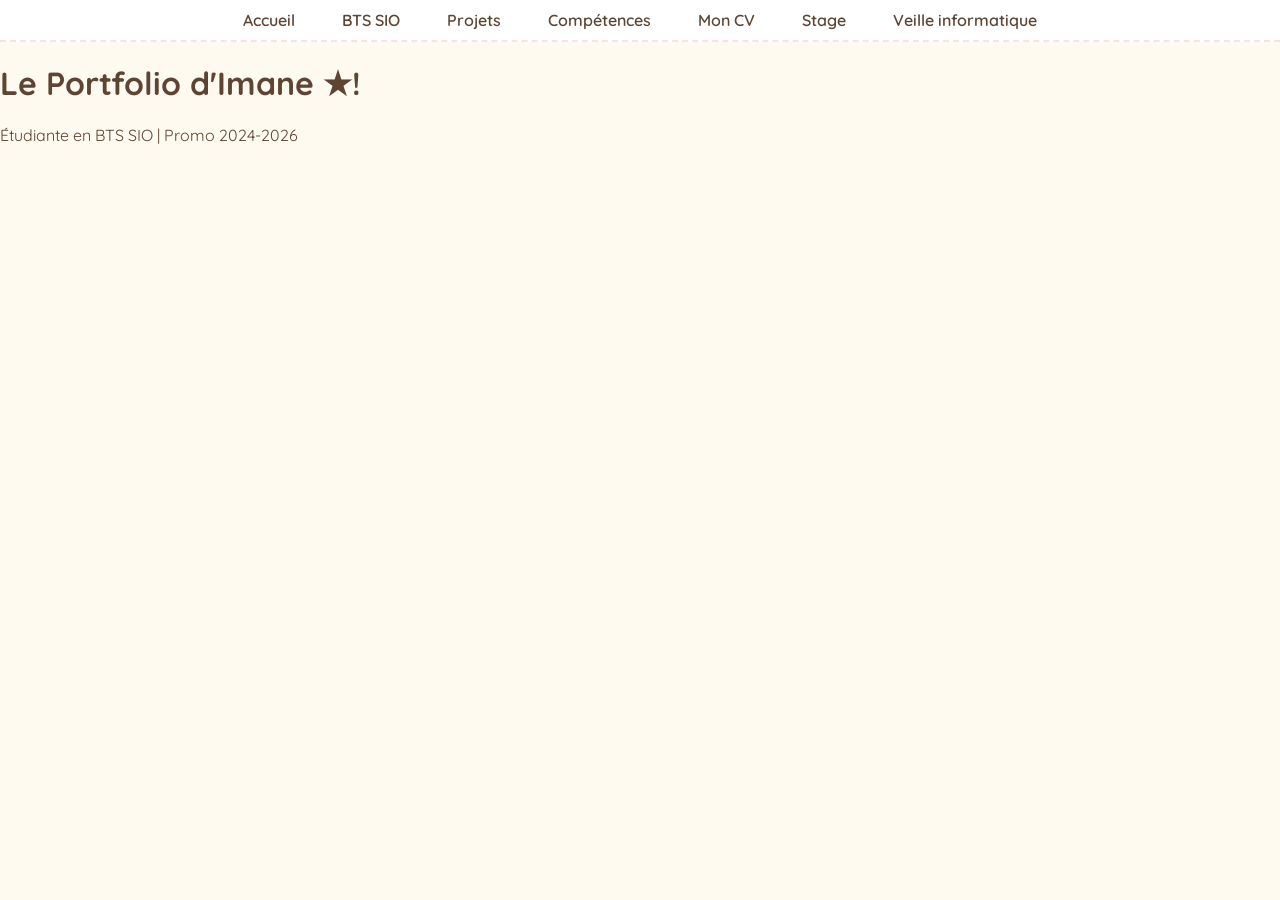
==== index.html @ af4901f7 "Refactor main section in index.html" ====
<!DOCTYPE html>
<html lang="fr">
<head>
    <meta charset="UTF-8">
    <title>Le Portfolio d'Imane ★!</title>
    <link rel="stylesheet" href="style.css">
    <link href="https://fonts.googleapis.com/css2?family=Pacifico&family=Quicksand:wght@400;600&display=swap" rel="stylesheet">
</head>
<body>
    <nav>
        <ul>
            <li><a href="index.html">Accueil</a></li>
            <li><a href="bts.html">BTS SIO</a></li>
            <li><a href="projets.html">Projets</a></li>
            <li><a href="competences.html">Compétences</a></li>
            <li><a href="cv.html">Mon CV</a></li>
            <li><a href="stage.html">Stage</a></li>
          <li><a href="stage.html">Veille informatique</a></li>
        </ul>
    </nav>
<main class="page-content-accueil">
    <h1 class="titre-principal-accueil">Le Portfolio d'Imane ★!</h1>
    
    <p class="sous-titre-accueil">Étudiante en BTS SIO | Promo 2024-2026</p>
</main>
</body>
</html>
---- style.css ----
/* --- CONFIGURATION DES COULEURS & POLICES --- */
:root {
    --fond-creme: #fffaf0;
    --rose-clair: #fce1e4;
    --rose-fonce: #f8c2c7;
    --marron-texte: #5e4433;
    --blanc: #ffffff;
}

body {
    background-color: var(--fond-creme);
    color: var(--marron-texte);
    font-family: 'Quicksand', sans-serif;
    margin: 0;
    padding: 0;
}

/* --- SIGNATURE I.M (HAUT DE PAGE) --- */
.header-top {
    display: flex;
    align-items: center;
    padding: 10px 25px;
    background-color: var(--blanc);
}

.logo-signature {
    font-family: 'Pacifico', cursive;
    font-size: 1.3rem;
    color: var(--marron-texte);
    border: 2px solid var(--rose-clair);
    border-radius: 50%;
    width: 40px;
    height: 40px;
    display: flex;
    align-items: center;
    justify-content: center;
    margin-right: 12px;
}

.signature-texte {
    font-weight: 600;
    font-size: 0.8rem;
    letter-spacing: 1px;
    text-transform: uppercase;
}

/* --- NAVIGATION (ONGLETS) --- */
nav {
    background: var(--blanc);
    padding: 10px 0;
    border-bottom: 2px dashed var(--rose-clair);
    position: sticky;
    top: 0;
    z-index: 1000;
}

nav ul {
    display: flex;
    justify-content: center;
    gap: 15px;
    list-style: none;
    margin: 0;
    padding: 0;
}

nav a {
    text-decoration: none;
    color: var(--marron-texte);
    font-weight: 600;
    padding: 8px 16px;
    border-radius: 20px;
    transition: all 0.3s ease;
}

nav a:hover {
    background-color: var(--rose-fonce);
    color: var(--blanc);
}

/* --- TITRES --- */
.titre-principal {
    font-family: 'Pacifico', cursive;
    font-size: 2.8rem;
    text-align: center;
    margin-top: 30px;
}

/* --- SECTION PROJETS (VERROUILLÉE) --- */
.projets-mini-grid {
    display: flex;
    flex-direction: row;
    justify-content: center;
    flex-wrap: wrap;
    gap: 25px;
    padding: 20px;
}

.mini-card {
    background: var(--blanc);
    width: 220px;
    padding: 15px;
    border-radius: 15px;
    border: 1.5px solid var(--rose-clair);
    text-align: center;
}

.mini-preview {
    width: 100%;
    height: 150px;
    background: #f9f9f9;
    border-radius: 10px;
    overflow: hidden;
    margin-bottom: 12px;
    border: 1px solid #eee;
}

.mini-preview embed { width: 100%; height: 100%; }

.mini-actions { display: flex; justify-content: center; gap: 10px; }

.btn-mini {
    padding: 7px 15px;
    font-size: 0.8rem;
    border-radius: 20px;
    text-decoration: none;
    font-weight: bold;
    transition: 0.3s ease;
}

.btn-voir { background: #eeeeee; color: #666; }
.btn-doc { background: var(--rose-clair); color: var(--marron-texte); }

.btn-mini:hover {
    background-color: var(--rose-fonce) !important;
    color: var(--blanc) !important;
}

/* --- SECTION BTS (TABLEAUX) --- */
.tables-container {
    max-width: 800px;
    margin: 30px auto;
    padding: 20px;
}

.bts-table {
    width: 100%;
    background: var(--blanc);
    border-radius: 15px;
    overflow: hidden;
    margin-bottom: 25px;
    border-collapse: collapse;
    box-shadow: 0 4px 10px rgba(0,0,0,0.05);
}

.bts-table th {
    background-color: var(--rose-clair);
    padding: 15px;
    font-size: 1.1rem;
    color: var(--marron-texte);
}

.bts-table td {
    padding: 20px;
    line-height: 1.6;
}

/* --- SECTION COMPÉTENCES (FLIP CARDS) --- */
.flip-container {
    display: flex;
    justify-content: center;
    gap: 20px;
    flex-wrap: wrap;
    padding: 40px;
}

.flip-card {
    width: 240px;
    height: 180px;
    perspective: 1000px;
}

.flip-card-inner {
    position: relative;
    width: 100%;
    height: 100%;
    transition: transform 0.6s;
    transform-style: preserve-3d;
}

.flip-card:hover .flip-card-inner {
    transform: rotateY(180deg);
}

.flip-card-front, .flip-card-back {
    position: absolute;
    width: 100%;
    height: 100%;
    backface-visibility: hidden;
    display: flex;
    align-items: center;
    justify-content: center;
    border-radius: 20px;
    border: 2px solid var(--rose-clair);
    padding: 15px;
}

.flip-card-front { background: var(--blanc); font-weight: bold; }
.flip-card-back {
    background: var(--rose-clair);
    transform: rotateY(180deg);
    text-align: center;
    font-size: 0.85rem;
}
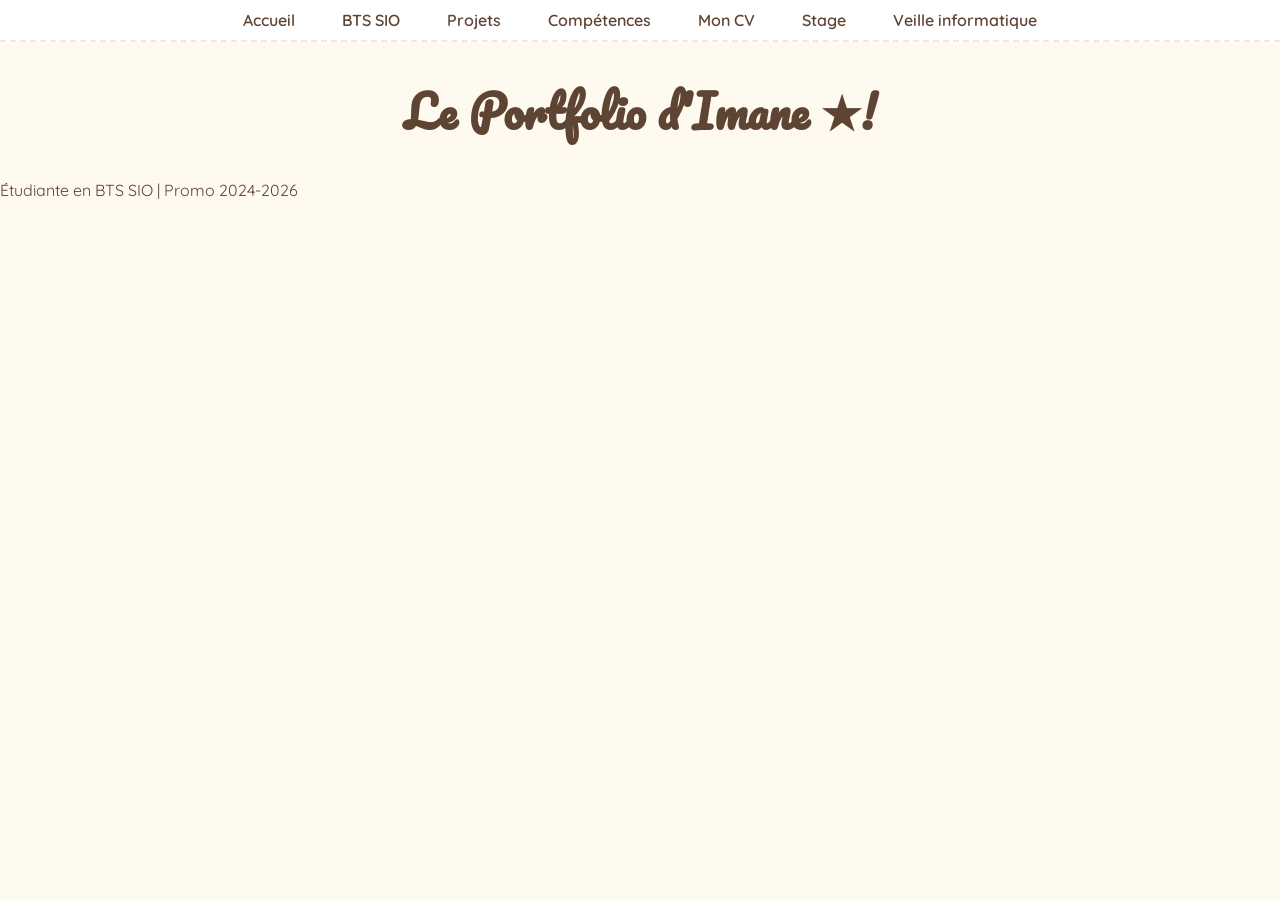
==== commit 3044e9f6: "Refactor main section classes in index.html" ====
--- a/index.html
+++ b/index.html
@@ -18,10 +18,9 @@
           <li><a href="stage.html">Veille informatique</a></li>
         </ul>
     </nav>
-<main class="page-content-accueil">
-    <h1 class="titre-principal-accueil">Le Portfolio d'Imane ★!</h1>
-    
-    <p class="sous-titre-accueil">Étudiante en BTS SIO | Promo 2024-2026</p>
+<main class="page-accueil">
+    <h1 class="titre-principal">Le Portfolio d'Imane ★!</h1>
+    <p class="sous-titre">Étudiante en BTS SIO | Promo 2024-2026</p>
 </main>
 </body>
 </html>
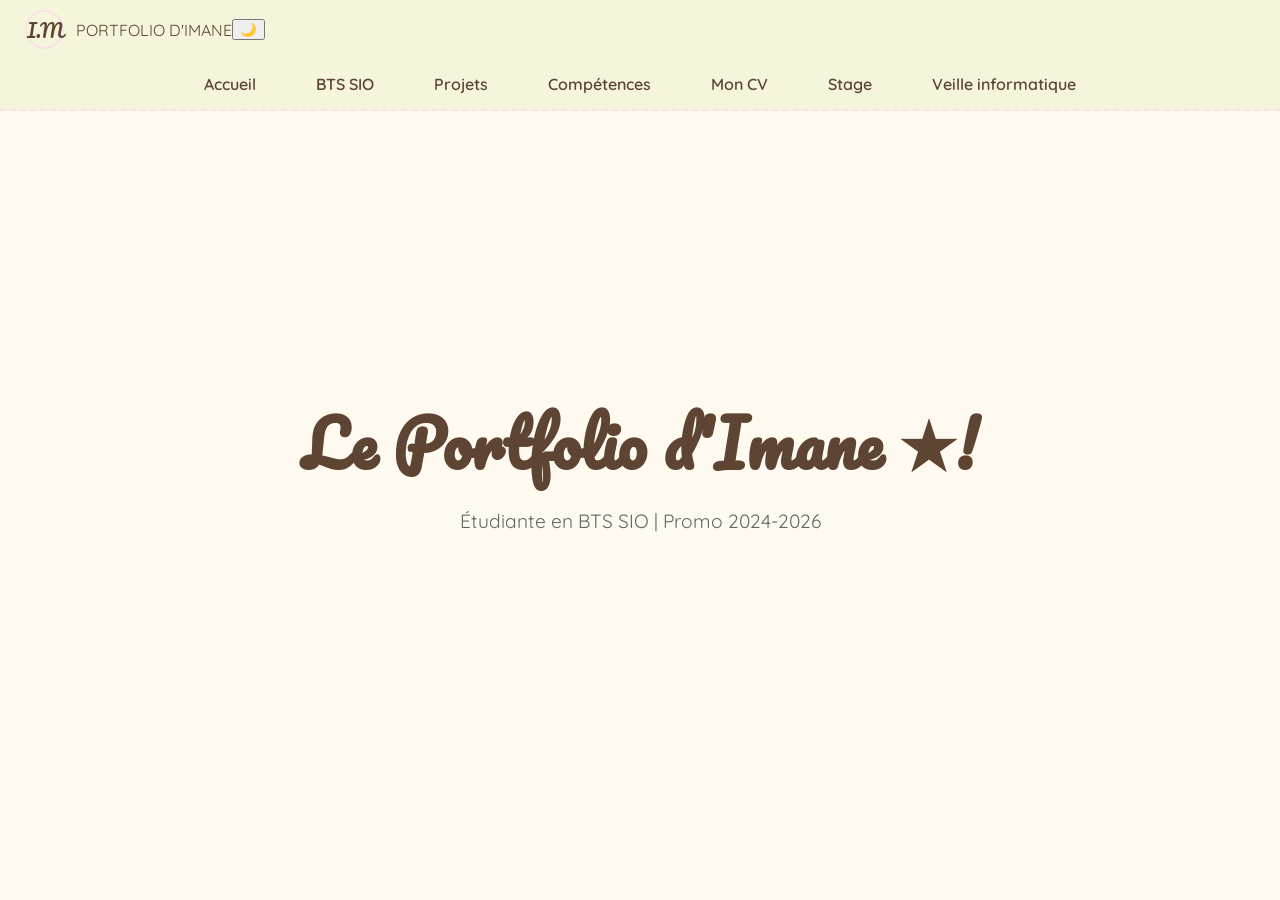
==== commit bd5f5b48: "Update index.html" ====
--- a/index.html
+++ b/index.html
@@ -2,11 +2,20 @@
 <html lang="fr">
 <head>
     <meta charset="UTF-8">
-    <title>Le Portfolio d'Imane ★!</title>
+    <meta name="viewport" content="width=device-width, initial-scale=1.0">
+    <title>Portfolio d'Imane</title>
     <link rel="stylesheet" href="style.css">
     <link href="https://fonts.googleapis.com/css2?family=Pacifico&family=Quicksand:wght@400;600&display=swap" rel="stylesheet">
 </head>
 <body>
+
+    <header class="header-top">
+        <div class="logo-signature">I.M</div>
+        <span class="signature-texte">PORTFOLIO D'IMANE</span>
+        
+        <button id="theme-toggle" class="theme-btn">🌙</button>
+    </header>
+
     <nav>
         <ul>
             <li><a href="index.html">Accueil</a></li>
@@ -15,12 +24,27 @@
             <li><a href="competences.html">Compétences</a></li>
             <li><a href="cv.html">Mon CV</a></li>
             <li><a href="stage.html">Stage</a></li>
-          <li><a href="stage.html">Veille informatique</a></li>
+            <li><a href="veille.html">Veille informatique</a></li>
         </ul>
     </nav>
-<main class="page-accueil">
-    <h1 class="titre-principal">Le Portfolio d'Imane ★!</h1>
-    <p class="sous-titre">Étudiante en BTS SIO | Promo 2024-2026</p>
-</main>
+
+    <main class="page-content-accueil">
+        <h1 class="titre-principal-accueil">Le Portfolio d'Imane ★!</h1>
+        <p class="sous-titre-accueil">Étudiante en BTS SIO | Promo 2024-2026</p>
+    </main>
+
+    <script>
+        const btn = document.getElementById('theme-toggle');
+        const body = document.body;
+
+        btn.addEventListener('click', () => {
+            body.classList.toggle('dark-mode');
+            if (body.classList.contains('dark-mode')) {
+                btn.textContent = '☀️';
+            } else {
+                btn.textContent = '🌙';
+            }
+        });
+    </script>
 </body>
 </html>
--- a/style.css
+++ b/style.css
@@ -1,12 +1,13 @@
-/* --- CONFIGURATION DES COULEURS & POLICES --- */
+/* --- VARIABLES ET COULEURS --- */
 :root {
-    --fond-creme: #fffaf0;
+    --fond-creme: #fffaf0; /* Ton fond de page actuel */
+    --beige-clair: #f5f5dc; /* Nouveau beige pour les cartes/menus */
     --rose-clair: #fce1e4;
     --rose-fonce: #f8c2c7;
     --marron-texte: #5e4433;
-    --blanc: #ffffff;
 }
 
+/* --- BASE --- */
 body {
     background-color: var(--fond-creme);
     color: var(--marron-texte);
@@ -15,199 +16,165 @@
     padding: 0;
 }
 
-/* --- SIGNATURE I.M (HAUT DE PAGE) --- */
+/* --- HEADER ET NAVIGATION (ONGLETS) --- */
 .header-top {
     display: flex;
     align-items: center;
     padding: 10px 25px;
-    background-color: var(--blanc);
+    background-color: var(--beige-clair); /* Beige au lieu de blanc */
 }
 
 .logo-signature {
     font-family: 'Pacifico', cursive;
-    font-size: 1.3rem;
-    color: var(--marron-texte);
+    font-size: 1.2rem;
     border: 2px solid var(--rose-clair);
     border-radius: 50%;
-    width: 40px;
-    height: 40px;
-    display: flex;
-    align-items: center;
-    justify-content: center;
+    width: 35px; height: 35px;
+    display: flex; align-items: center; justify-content: center;
     margin-right: 12px;
 }
 
-.signature-texte {
-    font-weight: 600;
-    font-size: 0.8rem;
-    letter-spacing: 1px;
-    text-transform: uppercase;
-}
-
-/* --- NAVIGATION (ONGLETS) --- */
 nav {
-    background: var(--blanc);
-    padding: 10px 0;
+    background: var(--beige-clair); /* Beige au lieu de blanc */
+    padding: 15px 0;
     border-bottom: 2px dashed var(--rose-clair);
-    position: sticky;
-    top: 0;
-    z-index: 1000;
+    text-align: center;
 }
 
 nav ul {
     display: flex;
     justify-content: center;
-    gap: 15px;
+    gap: 20px;
     list-style: none;
-    margin: 0;
-    padding: 0;
+    margin: 0; padding: 0;
 }
 
 nav a {
     text-decoration: none;
     color: var(--marron-texte);
     font-weight: 600;
-    padding: 8px 16px;
-    border-radius: 20px;
-    transition: all 0.3s ease;
+    padding: 10px 20px;
+    border-radius: 25px;
+    transition: 0.3s;
 }
 
 nav a:hover {
     background-color: var(--rose-fonce);
-    color: var(--blanc);
+    color: white;
 }
 
-/* --- TITRES --- */
-.titre-principal {
-    font-family: 'Pacifico', cursive;
-    font-size: 2.8rem;
+/* --- STYLE ACCUEIL (CENTRAGE COMPLET) --- */
+.page-content-accueil {
+    display: flex;
+    flex-direction: column;
+    align-items: center;
+    justify-content: center;
+    min-height: 75vh;
     text-align: center;
-    margin-top: 30px;
 }
 
-/* --- SECTION PROJETS (VERROUILLÉE) --- */
+.titre-principal-accueil {
+    font-family: 'Pacifico', cursive;
+    font-size: 4rem;
+    margin-bottom: 10px;
+}
+
+.sous-titre-accueil {
+    font-size: 1.2rem;
+    color: #666;
+    margin-top: 0;
+}
+
+/* --- STYLE PROJETS (CÔTE À CÔTE) --- */
 .projets-mini-grid {
     display: flex;
-    flex-direction: row;
     justify-content: center;
     flex-wrap: wrap;
-    gap: 25px;
-    padding: 20px;
+    gap: 30px;
+    padding: 40px 20px;
 }
 
 .mini-card {
-    background: var(--blanc);
-    width: 220px;
-    padding: 15px;
-    border-radius: 15px;
-    border: 1.5px solid var(--rose-clair);
+    background: var(--beige-clair); /* Beige au lieu de blanc */
+    width: 250px;
+    padding: 20px;
+    border-radius: 20px;
+    border: 2px solid var(--rose-clair);
     text-align: center;
 }
 
 .mini-preview {
     width: 100%;
-    height: 150px;
-    background: #f9f9f9;
-    border-radius: 10px;
+    height: 180px;
+    background: #ecece0; /* Un beige un peu plus soutenu pour l'aperçu */
+    border-radius: 15px;
     overflow: hidden;
-    margin-bottom: 12px;
-    border: 1px solid #eee;
+    margin-bottom: 15px;
 }
 
 .mini-preview embed { width: 100%; height: 100%; }
 
-.mini-actions { display: flex; justify-content: center; gap: 10px; }
-
+/* --- BOUTONS PROJETS --- */
 .btn-mini {
-    padding: 7px 15px;
-    font-size: 0.8rem;
+    padding: 8px 18px;
     border-radius: 20px;
     text-decoration: none;
     font-weight: bold;
+    font-size: 0.9rem;
     transition: 0.3s ease;
+    border: none;
 }
 
-.btn-voir { background: #eeeeee; color: #666; }
+.btn-voir { background: #e0e0d1; color: #666; }
 .btn-doc { background: var(--rose-clair); color: var(--marron-texte); }
 
 .btn-mini:hover {
     background-color: var(--rose-fonce) !important;
-    color: var(--blanc) !important;
+    color: white !important;
 }
 
-/* --- SECTION BTS (TABLEAUX) --- */
-.tables-container {
-    max-width: 800px;
-    margin: 30px auto;
-    padding: 20px;
+/* --- STYLE TABLEAUX BTS --- */
+.bts-table {
+    width: 90%;
+    max-width: 900px;
+    margin: 40px auto;
+    background: var(--beige-clair); /* Beige au lieu de blanc */
+    border-radius: 20px;
+    overflow: hidden;
+    border-collapse: collapse;
 }
 
-.bts-table {
-    width: 100%;
-    background: var(--blanc);
-    border-radius: 15px;
-    overflow: hidden;
-    margin-bottom: 25px;
-    border-collapse: collapse;
-    box-shadow: 0 4px 10px rgba(0,0,0,0.05);
-}
+.bts-table th { background: var(--rose-clair); padding: 20px; font-size: 1.2rem; }
+.bts-table td { padding: 25px; line-height: 1.7; }
 
-.bts-table th {
-    background-color: var(--rose-clair);
-    padding: 15px;
-    font-size: 1.1rem;
-    color: var(--marron-texte);
-}
-
-.bts-table td {
-    padding: 20px;
-    line-height: 1.6;
-}
-
-/* --- SECTION COMPÉTENCES (FLIP CARDS) --- */
+/* --- COMPÉTENCES (CARTES FLIP) --- */
 .flip-container {
     display: flex;
     justify-content: center;
-    gap: 20px;
     flex-wrap: wrap;
+    gap: 25px;
     padding: 40px;
 }
 
-.flip-card {
-    width: 240px;
-    height: 180px;
-    perspective: 1000px;
+.flip-card { width: 220px; height: 160px; perspective: 1000px; }
+.flip-card-inner { position: relative; width: 100%; height: 100%; transition: 0.6s; transform-style: preserve-3d; }
+.flip-card:hover .flip-card-inner { transform: rotateY(180deg); }
+
+.flip-card-front, .flip-card-back {
+    position: absolute; width: 100%; height: 100%; backface-visibility: hidden;
+    border-radius: 20px; display: flex; align-items: center; justify-content: center;
+    border: 2px solid var(--rose-clair);
 }
 
-.flip-card-inner {
-    position: relative;
-    width: 100%;
-    height: 100%;
-    transition: transform 0.6s;
-    transform-style: preserve-3d;
+.flip-card-front { 
+    background: var(--beige-clair); /* Beige au lieu de blanc */
+    font-weight: bold; 
+    font-size: 1.1rem; 
 }
 
-.flip-card:hover .flip-card-inner {
-    transform: rotateY(180deg);
+.flip-card-back { 
+    background: var(--rose-clair); 
+    transform: rotateY(180deg); 
+    text-align: center; 
+    padding: 10px; 
 }
-
-.flip-card-front, .flip-card-back {
-    position: absolute;
-    width: 100%;
-    height: 100%;
-    backface-visibility: hidden;
-    display: flex;
-    align-items: center;
-    justify-content: center;
-    border-radius: 20px;
-    border: 2px solid var(--rose-clair);
-    padding: 15px;
-}
-
-.flip-card-front { background: var(--blanc); font-weight: bold; }
-.flip-card-back {
-    background: var(--rose-clair);
-    transform: rotateY(180deg);
-    text-align: center;
-    font-size: 0.85rem;
-}
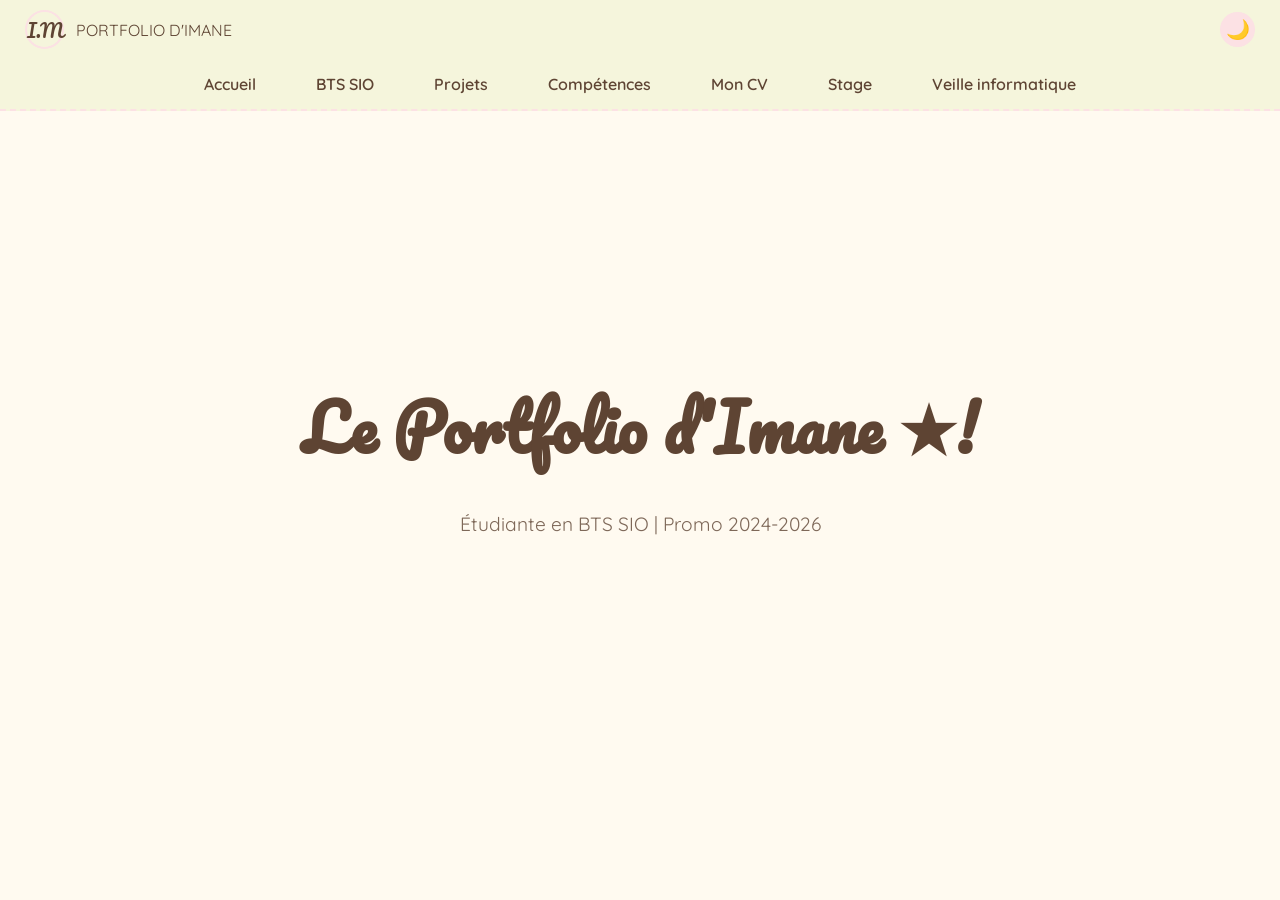
==== commit a5941e1b: "Fix link to stages.html in navigation menu" ====
--- a/index.html
+++ b/index.html
@@ -23,7 +23,7 @@
             <li><a href="projets.html">Projets</a></li>
             <li><a href="competences.html">Compétences</a></li>
             <li><a href="cv.html">Mon CV</a></li>
-            <li><a href="stage.html">Stage</a></li>
+            <li><a href="stages.html">Stage</a></li>
             <li><a href="veille.html">Veille informatique</a></li>
         </ul>
     </nav>
--- a/style.css
+++ b/style.css
@@ -1,27 +1,37 @@
-/* --- VARIABLES ET COULEURS --- */
+/* --- VARIABLES ET THÈMES --- */
 :root {
-    --fond-creme: #fffaf0; /* Ton fond de page actuel */
-    --beige-clair: #f5f5dc; /* Nouveau beige pour les cartes/menus */
+    --fond-creme: #fffaf0; 
+    --beige-clair: #f5f5dc; 
     --rose-clair: #fce1e4;
     --rose-fonce: #f8c2c7;
     --marron-texte: #5e4433;
-}
-
-/* --- BASE --- */
+    --blanc: #ffffff;
+}
+
+/* --- MODE NUIT --- */
+body.dark-mode {
+    --fond-creme: #1a1a1a;
+    --beige-clair: #2d2d2d;
+    --marron-texte: #f5f5dc;
+    --rose-clair: #4a3537;
+    --rose-fonce: #634649;
+}
+
 body {
     background-color: var(--fond-creme);
     color: var(--marron-texte);
     font-family: 'Quicksand', sans-serif;
     margin: 0;
     padding: 0;
-}
-
-/* --- HEADER ET NAVIGATION (ONGLETS) --- */
+    transition: background 0.3s, color 0.3s;
+}
+
+/* --- HEADER ET BOUTON NUIT --- */
 .header-top {
     display: flex;
     align-items: center;
     padding: 10px 25px;
-    background-color: var(--beige-clair); /* Beige au lieu de blanc */
+    background-color: var(--beige-clair);
 }
 
 .logo-signature {
@@ -34,8 +44,20 @@
     margin-right: 12px;
 }
 
+.theme-btn {
+    margin-left: auto;
+    background: var(--rose-clair);
+    border: none;
+    border-radius: 50%;
+    width: 35px; height: 35px;
+    cursor: pointer;
+    font-size: 1.2rem;
+    display: flex; align-items: center; justify-content: center;
+}
+
+/* --- NAVIGATION (ONGLETS) --- */
 nav {
-    background: var(--beige-clair); /* Beige au lieu de blanc */
+    background: var(--beige-clair);
     padding: 15px 0;
     border-bottom: 2px dashed var(--rose-clair);
     text-align: center;
@@ -63,39 +85,69 @@
     color: white;
 }
 
-/* --- STYLE ACCUEIL (CENTRAGE COMPLET) --- */
+/* --- CENTRAGE GÉNÉRAL DES TITRES ET CONTENUS --- */
+.page-content-accueil, .page-content-bts, .projets-header {
+    display: flex;
+    flex-direction: column;
+    align-items: center;
+    text-align: center;
+}
+
 .page-content-accueil {
-    display: flex;
-    flex-direction: column;
-    align-items: center;
     justify-content: center;
     min-height: 75vh;
-    text-align: center;
 }
 
 .titre-principal-accueil {
     font-family: 'Pacifico', cursive;
     font-size: 4rem;
     margin-bottom: 10px;
+    margin-top: 40px;
 }
 
 .sous-titre-accueil {
     font-size: 1.2rem;
-    color: #666;
-    margin-top: 0;
-}
-
-/* --- STYLE PROJETS (CÔTE À CÔTE) --- */
+    color: inherit;
+    opacity: 0.8;
+    margin-bottom: 30px;
+}
+
+/* --- TABLEAU BTS SIO --- */
+.bts-table {
+    width: 90%;
+    max-width: 900px;
+    margin: 20px auto;
+    background: var(--beige-clair);
+    border-radius: 20px;
+    border-collapse: collapse;
+    overflow: hidden;
+    border: 2px solid var(--rose-clair);
+}
+
+.bts-table th {
+    background-color: var(--rose-clair);
+    padding: 20px;
+    font-size: 1.2rem;
+    color: var(--marron-texte);
+}
+
+.bts-table td {
+    padding: 25px;
+    line-height: 1.7;
+    border-bottom: 1px solid var(--rose-clair);
+}
+
+/* --- GRILLE PROJETS (HORIZONTAL) --- */
 .projets-mini-grid {
     display: flex;
     justify-content: center;
     flex-wrap: wrap;
     gap: 30px;
-    padding: 40px 20px;
+    padding: 20px;
 }
 
 .mini-card {
-    background: var(--beige-clair); /* Beige au lieu de blanc */
+    background: var(--beige-clair);
     width: 250px;
     padding: 20px;
     border-radius: 20px;
@@ -104,56 +156,35 @@
 }
 
 .mini-preview {
-    width: 100%;
-    height: 180px;
-    background: #ecece0; /* Un beige un peu plus soutenu pour l'aperçu */
+    width: 100%; height: 180px;
+    background: #ecece0;
     border-radius: 15px;
     overflow: hidden;
     margin-bottom: 15px;
 }
 
-.mini-preview embed { width: 100%; height: 100%; }
-
-/* --- BOUTONS PROJETS --- */
 .btn-mini {
     padding: 8px 18px;
     border-radius: 20px;
     text-decoration: none;
     font-weight: bold;
-    font-size: 0.9rem;
-    transition: 0.3s ease;
+    font-size: 0.8rem;
+    transition: 0.3s;
     border: none;
-}
-
-.btn-voir { background: #e0e0d1; color: #666; }
+    display: inline-block;
+}
+
+.btn-voir { background: #eee; color: #666; }
 .btn-doc { background: var(--rose-clair); color: var(--marron-texte); }
-
-.btn-mini:hover {
-    background-color: var(--rose-fonce) !important;
-    color: white !important;
-}
-
-/* --- STYLE TABLEAUX BTS --- */
-.bts-table {
-    width: 90%;
-    max-width: 900px;
-    margin: 40px auto;
-    background: var(--beige-clair); /* Beige au lieu de blanc */
-    border-radius: 20px;
-    overflow: hidden;
-    border-collapse: collapse;
-}
-
-.bts-table th { background: var(--rose-clair); padding: 20px; font-size: 1.2rem; }
-.bts-table td { padding: 25px; line-height: 1.7; }
-
-/* --- COMPÉTENCES (CARTES FLIP) --- */
+.btn-mini:hover { background-color: var(--rose-fonce) !important; color: white !important; }
+
+/* --- CARTES COMPÉTENCES (HORIZONTAL + FLIP) --- */
 .flip-container {
     display: flex;
-    justify-content: center;
     flex-wrap: wrap;
-    gap: 25px;
-    padding: 40px;
+    justify-content: center;
+    gap: 20px;
+    padding: 40px 20px;
 }
 
 .flip-card { width: 220px; height: 160px; perspective: 1000px; }
@@ -166,15 +197,226 @@
     border: 2px solid var(--rose-clair);
 }
 
-.flip-card-front { 
-    background: var(--beige-clair); /* Beige au lieu de blanc */
-    font-weight: bold; 
-    font-size: 1.1rem; 
-}
-
+.flip-card-front { background: var(--beige-clair); font-weight: bold; }
 .flip-card-back { 
     background: var(--rose-clair); 
     transform: rotateY(180deg); 
     text-align: center; 
-    padding: 10px; 
-}
+    padding: 15px; 
+    font-size: 0.9rem;
+}
+/* ============================================================
+   STYLE SPÉCIFIQUE À LA PAGE VEILLE
+   ============================================================ */
+/* --- STYLE SPÉCIFIQUE VEILLE --- */
+
+/* --- LE CALENDRIER --- */
+
+/* Conteneur principal */
+.calendar-wrapper {
+    max-width: 350px;
+    margin: 15px auto;
+    background: #ffffff;
+    padding: 20px;
+    border-radius: 15px;
+    border: 2px solid #fce1e4;
+    box-shadow: 0 4px 10px rgba(0,0,0,0.05);
+}
+
+/* En-tête (Mois et flèches) */
+.calendar-header {
+    display: flex;
+    justify-content: space-between;
+    align-items: center;
+    margin-bottom: 15px;
+}
+
+.calendar-header h4 {
+    margin: 0;
+    text-transform: capitalize;
+    color: #5e4433; /* Ton marron texte */
+}
+
+/* FORCE LA GRILLE : C'est ici que l'on corrige l'effet colonne */
+.calendar-days-header, 
+#calendarGrid {
+    display: grid !important;
+    grid-template-columns: repeat(7, 1fr) !important; /* 7 colonnes égales */
+    gap: 8px;
+    text-align: center;
+}
+
+/* Noms des jours (Lun, Mar...) */
+.calendar-days-header {
+    font-weight: bold;
+    font-size: 0.75rem;
+    color: #f8c2c7; /* Rose foncé */
+    margin-bottom: 10px;
+}
+
+/* Style des cases numérotées générées par ton JS */
+.calendar-day-cell {
+    aspect-ratio: 1 / 1; /* Force le carré parfait */
+    display: flex;
+    align-items: center;
+    justify-content: center;
+    background: #fce1e4; /* Rose clair */
+    border-radius: 8px;
+    cursor: pointer;
+    font-size: 0.85rem;
+    font-weight: 600;
+    transition: all 0.3s ease;
+}
+
+.calendar-day-cell:hover {
+    background: #f8c2c7;
+    color: #ffffff;
+    transform: scale(1.1);
+}
+
+/* Cases vides du début de mois */
+.calendar-day-empty {
+    background: transparent;
+}
+
+/* --- RECHERCHE & SUGGESTIONS --- */
+
+.search-container {
+    display: flex;
+    gap: 10px;
+    justify-content: center;
+    margin-bottom: 10px;
+}
+
+#veille-search {
+    padding: 10px 15px;
+    border-radius: 20px;
+    border: 2px solid #fce1e4;
+    width: 75%;
+    outline: none;
+}
+
+.suggestions-list {
+    position: absolute;
+    top: 65px;
+    left: 50%;
+    transform: translateX(-50%);
+    width: 80%;
+    background: #ffffff;
+    border: 1px solid #f8c2c7;
+    border-radius: 12px;
+    z-index: 1000;
+    display: none; /* Masqué par défaut */
+    box-shadow: 0 5px 15px rgba(0,0,0,0.1);
+    overflow: hidden;
+}
+
+.suggestion-item {
+    padding: 12px;
+    text-align: left;
+    cursor: pointer;
+    border-bottom: 1px solid #fef1f2;
+    font-size: 0.9rem;
+}
+
+.suggestion-item:hover {
+    background: #fce1e4;
+}
+
+/* --- BOUTONS DE NAVIGATION --- */
+.btn-nav-cal {
+    background: #fce1e4;
+    border: none;
+    border-radius: 50%;
+    width: 30px;
+    height: 30px;
+    cursor: pointer;
+    font-weight: bold;
+    display: flex;
+    align-items: center;
+    justify-content: center;
+    transition: 0.3s;
+}
+
+.btn-nav-cal:hover {
+    background: #f8c2c7;
+    color: white;
+}
+
+/* --- SECTION STAGE & FLIP CARDS --- */
+
+.section-titre {
+    text-align: center;
+    font-family: 'Pacifico', cursive;
+    color: var(--marron-texte);
+    margin-top: 40px;
+}
+
+.flip-container {
+    display: flex;
+    justify-content: center;
+    gap: 30px;
+    flex-wrap: wrap;
+    margin: 30px 0;
+}
+
+/* La boîte de la carte */
+.flip-card {
+    background-color: transparent;
+    width: 280px;
+    height: 200px;
+    perspective: 1000px; /* Effet 3D */
+}
+
+/* Le conteneur interne pour l'animation */
+.flip-card-inner {
+    position: relative;
+    width: 100%;
+    height: 100%;
+    text-align: center;
+    transition: transform 0.8s;
+    transform-style: preserve-3d;
+}
+
+/* Animation au survol */
+.flip-card:hover .flip-card-inner {
+    transform: rotateY(180deg);
+}
+
+/* Positionnement Face/Dos */
+.flip-card-front, .flip-card-back {
+    position: absolute;
+    width: 100%;
+    height: 100%;
+    backface-visibility: hidden; /* Cache le dos quand on voit la face */
+    display: flex;
+    flex-direction: column;
+    align-items: center;
+    justify-content: center;
+    border-radius: 20px;
+    box-shadow: 0 4px 10px rgba(0,0,0,0.1);
+}
+
+/* Style de la FACE */
+.flip-card-front {
+    background-color: var(--rose-clair, #fce1e4);
+    color: var(--marron-texte);
+    border: 2px solid #f8c2c7;
+}
+
+/* Style du DOS */
+.flip-card-back {
+    background-color: #f8c2c7;
+    color: white;
+    transform: rotateY(180deg);
+    padding: 15px;
+}
+
+.flip-card-back ul {
+    list-style: none;
+    padding: 0;
+    font-size: 0.9rem;
+    line-height: 1.6;
+}
+
+.flip-card-back h3 { margin-bottom: 10px; }
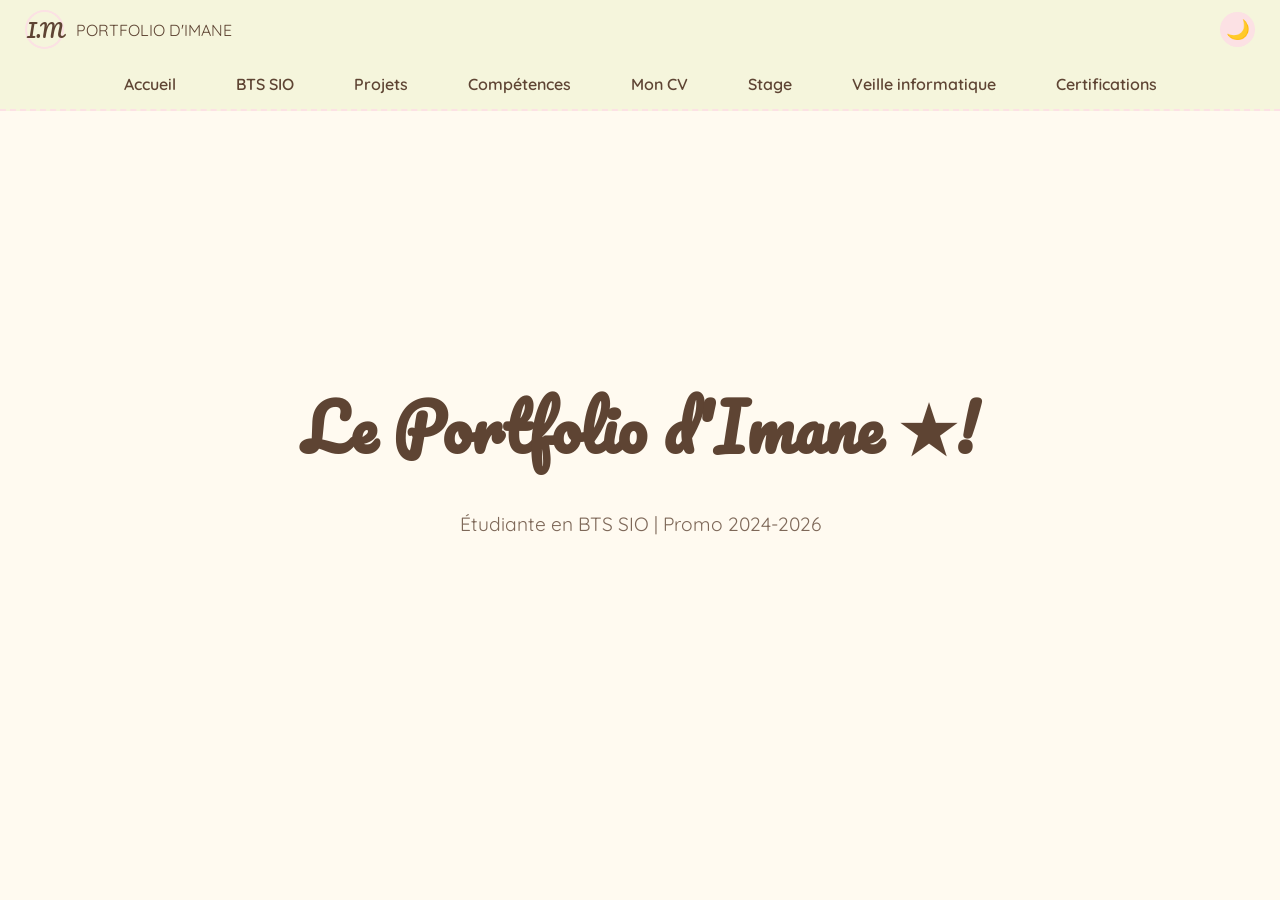
==== commit f3417cc0: "Add Certifications link to navigation menu" ====
--- a/index.html
+++ b/index.html
@@ -23,8 +23,9 @@
             <li><a href="projets.html">Projets</a></li>
             <li><a href="competences.html">Compétences</a></li>
             <li><a href="cv.html">Mon CV</a></li>
-            <li><a href="stages.html">Stage</a></li>
+            <li><a href="stage.html">Stage</a></li>
             <li><a href="veille.html">Veille informatique</a></li>
+            <li><a href="stage.html">Certifications</a></li>
         </ul>
     </nav>
 
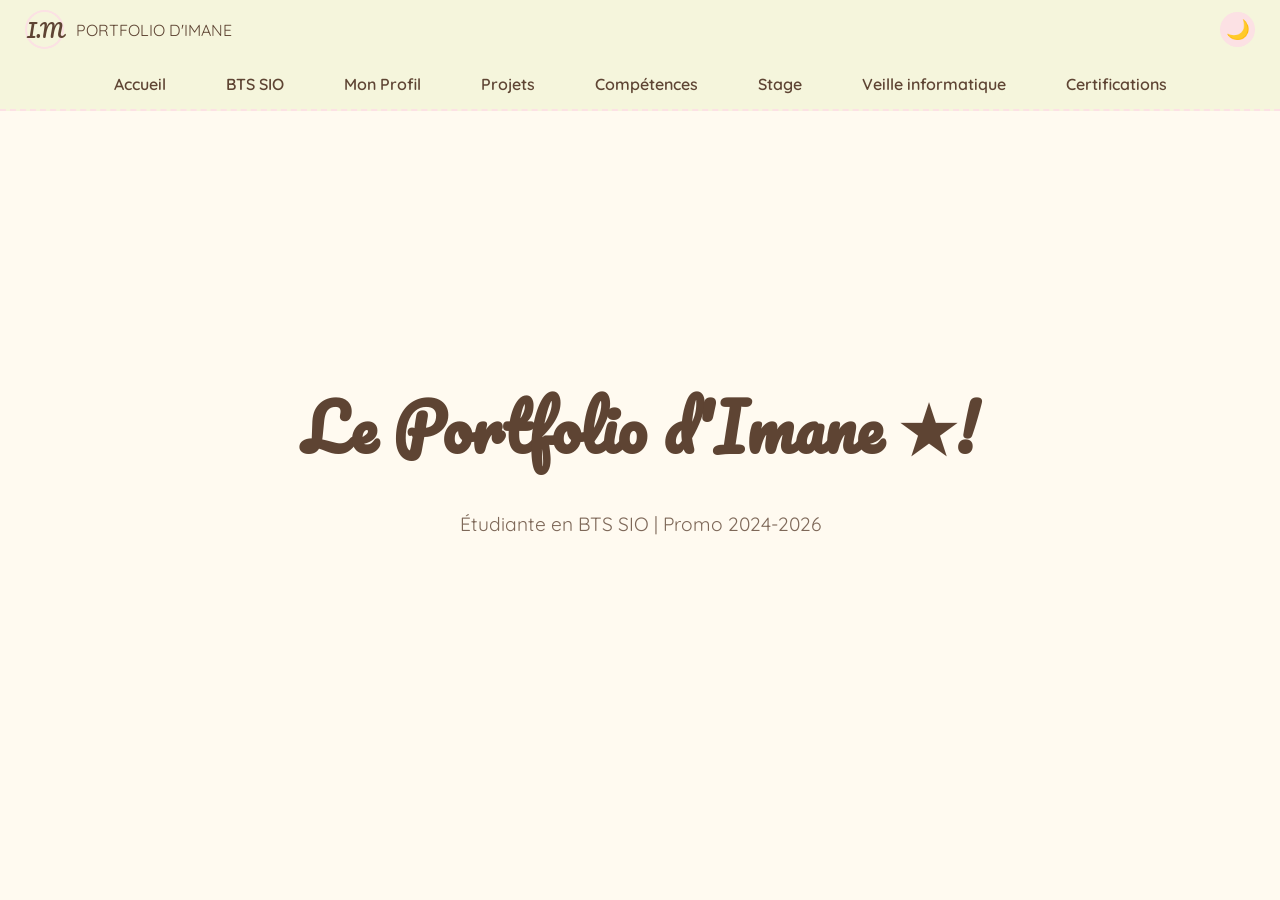
==== commit fa5256c5: "Remove 'Mon CV' link from navigation Removed 'Mon CV' link from the navigation menu." ====
--- a/index.html
+++ b/index.html
@@ -16,16 +16,16 @@
         <button id="theme-toggle" class="theme-btn">🌙</button>
     </header>
 
-    <nav>
+  <nav>
         <ul>
             <li><a href="index.html">Accueil</a></li>
             <li><a href="bts.html">BTS SIO</a></li>
+            <li><a href="profil.html">Mon Profil</a></li>
             <li><a href="projets.html">Projets</a></li>
             <li><a href="competences.html">Compétences</a></li>
-            <li><a href="cv.html">Mon CV</a></li>
             <li><a href="stage.html">Stage</a></li>
             <li><a href="veille.html">Veille informatique</a></li>
-            <li><a href="stage.html">Certifications</a></li>
+            <li><a href="certifications.html">Certifications</a></li>
         </ul>
     </nav>
 
--- a/style.css
+++ b/style.css
@@ -343,80 +343,312 @@
     color: white;
 }
 
-/* --- SECTION STAGE & FLIP CARDS --- */
-
-.section-titre {
-    text-align: center;
-    font-family: 'Pacifico', cursive;
-    color: var(--marron-texte);
-    margin-top: 40px;
-}
-
+/* ============================================================
+   SECTION STAGE - DESIGN DES CARTES ET RAPPORTS
+   ============================================================ */
+
+/* Conteneur des cartes de compétences */
 .flip-container {
     display: flex;
     justify-content: center;
     gap: 30px;
     flex-wrap: wrap;
-    margin: 30px 0;
-}
-
-/* La boîte de la carte */
+    margin: 40px 0;
+}
+
+/* Structure de la carte flip */
 .flip-card {
     background-color: transparent;
-    width: 280px;
-    height: 200px;
-    perspective: 1000px; /* Effet 3D */
-}
-
-/* Le conteneur interne pour l'animation */
+    width: 320px;
+    height: 240px;
+    perspective: 1000px; /* Important pour l'effet 3D */
+}
+
+/* Conteneur interne qui tourne */
 .flip-card-inner {
     position: relative;
     width: 100%;
     height: 100%;
     text-align: center;
-    transition: transform 0.8s;
+    transition: transform 0.8s cubic-bezier(0.4, 0, 0.2, 1);
     transform-style: preserve-3d;
-}
-
-/* Animation au survol */
+    cursor: pointer;
+}
+
+/* Rotation au survol */
 .flip-card:hover .flip-card-inner {
     transform: rotateY(180deg);
 }
 
-/* Positionnement Face/Dos */
+/* Styles communs Face et Dos */
 .flip-card-front, .flip-card-back {
     position: absolute;
     width: 100%;
     height: 100%;
-    backface-visibility: hidden; /* Cache le dos quand on voit la face */
+    -webkit-backface-visibility: hidden; /* Pour Safari */
+    backface-visibility: hidden;
+    border-radius: 20px;
     display: flex;
     flex-direction: column;
     align-items: center;
     justify-content: center;
+    box-shadow: 0 8px 20px rgba(0,0,0,0.1);
+    padding: 20px;
+}
+
+/* STYLE DE LA FACE (Recto) */
+.flip-card-front {
+    background-color: #fce1e4; /* Rose clair */
+    color: #5e4433; /* Ton marron texte */
+    border: 2px solid #f8c2c7;
+}
+
+.flip-card-front h3 {
+    font-size: 1.5rem;
+    margin-bottom: 10px;
+}
+
+.flip-card-front p {
+    font-size: 0.8rem;
+    opacity: 0.7;
+    font-style: italic;
+}
+
+/* STYLE DU DOS (Verso) */
+.flip-card-back {
+    background-color: #f8c2c7; /* Rose plus foncé */
+    color: white;
+    transform: rotateY(180deg);
+}
+
+.flip-card-back ul {
+    text-align: left;
+    list-style: none;
+    padding: 0;
+    margin: 0;
+}
+
+.flip-card-back li {
+    margin-bottom: 10px;
+    font-size: 0.95rem;
+}
+
+/* --- GRILLE DES RAPPORTS PDF --- */
+
+.veille-grid-layout {
+    display: flex;
+    flex-wrap: wrap;
+    gap: 20px;
+    justify-content: center;
+    margin-top: 30px;
+}
+
+/* Adaptation de tes blocs existants pour les rapports */
+.bts-option-block {
+    background: rgba(255, 255, 255, 0.6);
+    padding: 25px;
     border-radius: 20px;
-    box-shadow: 0 4px 10px rgba(0,0,0,0.1);
-}
-
-/* Style de la FACE */
-.flip-card-front {
-    background-color: var(--rose-clair, #fce1e4);
-    color: var(--marron-texte);
-    border: 2px solid #f8c2c7;
-}
-
-/* Style du DOS */
-.flip-card-back {
+    border: 1px solid #f8c2c7;
+    flex: 1;
+    min-width: 280px;
+    max-width: 450px;
+    text-align: center;
+    transition: transform 0.3s ease;
+}
+
+.bts-option-block:hover {
+    transform: translateY(-5px);
+}
+
+/* Boutons pour les documents */
+.btn-doc {
+    display: inline-block;
+    margin-top: 15px;
+    padding: 10px 20px;
     background-color: #f8c2c7;
     color: white;
-    transform: rotateY(180deg);
-    padding: 15px;
-}
-
-.flip-card-back ul {
-    list-style: none;
-    padding: 0;
-    font-size: 0.9rem;
-    line-height: 1.6;
-}
-
-.flip-card-back h3 { margin-bottom: 10px; }
+    text-decoration: none;
+    border-radius: 25px;
+    font-weight: bold;
+    transition: background 0.3s;
+}
+
+.btn-doc:hover {
+    background-color: #f2a6ad;
+}
+
+/* Adaptation pour le mode sombre si présent */
+body.dark-mode .flip-card-front {
+    background-color: #333;
+    color: #fce1e4;
+    border-color: #444;
+}
+
+body.dark-mode .bts-option-block {
+    background: rgba(45, 45, 45, 0.8);
+    color: #eee;
+}
+
+/* ============================================================
+   STYLE GÉNÉRAL - PAGE CERTIFICATIONS (3 COLONNES)
+   ============================================================ */
+
+/* Conteneur principal : aligne les 3 colonnes côte à côte */
+.certifications-columns {
+    display: flex;
+    justify-content: center;
+    align-items: stretch; /* Force les colonnes à avoir la même hauteur */
+    gap: 30px; /* Espace entre les colonnes */
+    padding: 20px;
+    max-width: 1500px; /* Très large pour profiter de l'écran */
+    margin: 0 auto;
+}
+
+/* Style de chaque colonne (État, OpenClassrooms, Cloud) */
+.certif-column {
+    flex: 1;
+    min-width: 350px;
+    background: rgba(255, 255, 255, 0.4); /* Fond léger */
+    border-radius: 25px;
+    padding: 30px 20px;
+    border: 1px solid rgba(248, 194, 199, 0.3);
+    box-shadow: 0 10px 30px rgba(0, 0, 0, 0.05);
+    display: flex;
+    flex-direction: column;
+}
+
+/* Titres des colonnes */
+.column-title {
+    font-family: 'Pacifico', cursive;
+    text-align: center;
+    color: #5e4433;
+    margin-bottom: 30px;
+    font-size: 1.7rem;
+    border-bottom: 2px solid #f8c2c7;
+    padding-bottom: 10px;
+}
+
+/* ============================================================
+   STYLE DES CARTES DE CERTIFICATION
+   ============================================================ */
+
+.certif-card {
+    background: #ffffff;
+    margin-bottom: 20px;
+    padding: 20px;
+    border-radius: 20px;
+    text-align: center;
+    border: 1px solid #f0f0f0;
+    transition: all 0.3s ease;
+    box-shadow: 0 4px 10px rgba(0, 0, 0, 0.03);
+}
+
+.certif-card:hover {
+    transform: translateY(-8px);
+    border-color: #f8c2c7;
+    box-shadow: 0 12px 20px rgba(248, 194, 199, 0.2);
+}
+
+/* ============================================================
+   SOUS-GRILLE POUR LA COLONNE CLOUD & IA (2 COLONNES)
+   ============================================================ */
+
+.microsoft-subgrid {
+    display: grid;
+    grid-template-columns: 1fr 1fr; /* Sépare la colonne en deux en interne */
+    gap: 15px;
+}
+
+/* Ajustement des cartes à l'intérieur de la sous-grille */
+.microsoft-subgrid .certif-card {
+    margin-bottom: 0;
+    padding: 15px 10px;
+}
+
+/* ============================================================
+   IMAGES ET BADGES
+   ============================================================ */
+
+/* Images larges (SecNum, Pix, Voltaire, OpenClassrooms) */
+.img-badge-large, .img-badge-oc {
+    width: 100%;
+    height: auto;
+    border-radius: 12px;
+    margin-bottom: 15px;
+    border: 1px solid #eee;
+}
+
+/* Petits badges ronds Microsoft */
+.img-badge-ms {
+    width: 75px;
+    height: 75px;
+    object-fit: contain;
+    margin-bottom: 10px;
+    filter: drop-shadow(0 2px 4px rgba(0,0,0,0.1));
+}
+
+/* ============================================================
+   BOUTONS PDF ET LIENS
+   ============================================================ */
+
+.btn-pdf {
+    display: inline-block;
+    margin-top: 10px;
+    padding: 6px 15px;
+    border: 1px solid #f8c2c7;
+    color: #f8c2c7;
+    text-decoration: none;
+    border-radius: 8px;
+    font-size: 0.8rem;
+    font-weight: bold;
+    transition: all 0.3s;
+}
+
+.btn-pdf:hover {
+    background: #f8c2c7;
+    color: white;
+}
+
+/* Bloc lien profil Microsoft Learn en bas */
+.profile-link-box {
+    margin-top: auto; /* Pousse le bloc vers le bas de la colonne */
+    padding-top: 25px;
+    text-align: center;
+}
+
+.btn-profile {
+    display: block;
+    background: #f8c2c7;
+    color: white;
+    text-decoration: none;
+    padding: 12px;
+    border-radius: 15px;
+    font-weight: bold;
+    transition: 0.3s;
+}
+
+.btn-profile:hover {
+    background: #e5b1b6;
+    transform: scale(1.02);
+}
+
+/* ============================================================
+   RESPONSIVE (POUR MOBILE)
+   ============================================================ */
+
+@media (max-width: 1150px) {
+    .certifications-columns {
+        flex-direction: column;
+        align-items: center;
+    }
+    .certif-column {
+        width: 100%;
+        max-width: 600px;
+    }
+}
+
+@media (max-width: 600px) {
+    .microsoft-subgrid {
+        grid-template-columns: 1fr; /* Retour à une seule colonne sur petit mobile */
+    }
+}
